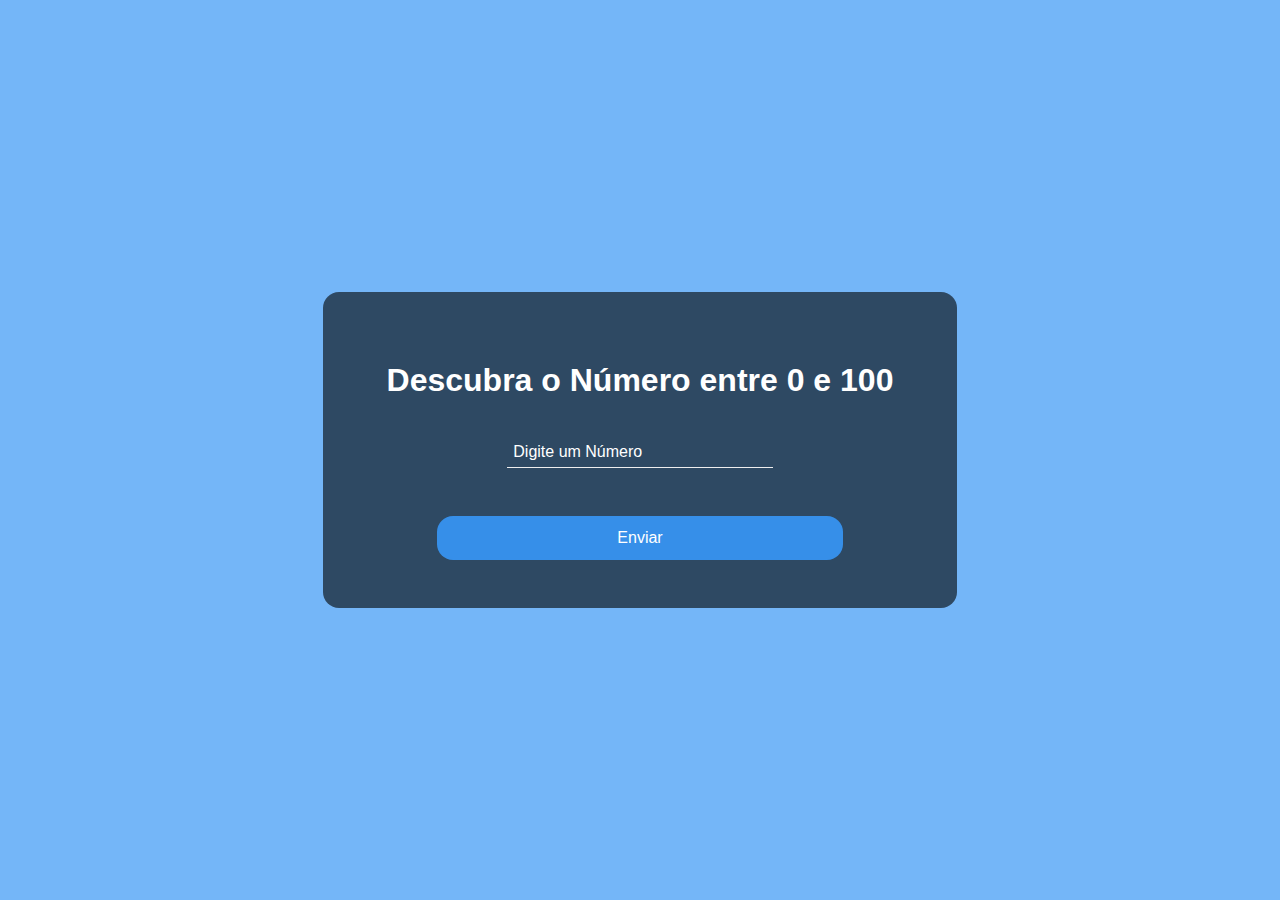
==== Jogo da adivinhação/gameE.html @ b777645e "jogo da adivinhacao" ====
<!DOCTYPE html>
<html lang="pt-BR">
<head>
    <meta charset="UTF-8">
    <meta http-equiv="X-UA-Compatible" content="IE=edge">
    <meta name="viewport" content="width=device-width, initial-scale=1.0">
    <title>Jogo da adivinhação</title>
    <link rel="stylesheet" href="style.css">
</head>
<body>
    <div class="content">
        <h1>Descubra o Número entre 0 e 100</h1>
        <input type="number" id="bet" placeholder="Digite um Número">
        <button onclick='verifyNumber()'> Enviar </button> 
    </div>
</body>
</html>
<script src="script.js"></script>
---- Jogo da adivinhação/style.css ----
:root{
    --color-white: #fff;
    --color-blue: rgb(116, 182, 248);
    --color-blue2: rgb(54, 143, 233);
    --color-gray: rgb(238, 238, 238);
}

body{
    all: unset;
    font-family: Arial, Helvetica, sans-serif;
    display: flex;
    justify-content: center;
    align-items: center;
    min-height: 100vh;
    background-color: var(--color-blue);
}

.content{
    display: flex;
    flex-direction: column;
    justify-content: center;
    align-items: center;
    gap: 1rem;
    background-color: rgba(0,0,0,0.6);
    color: var(--color-white);
    padding: 3rem 4rem;
    border-radius: 1rem;
}

.content input{
    background-color: transparent;
    border: none;
    border-bottom: 1px solid var(--color-gray);
    color: var(--color-white);
    outline: none;
    padding: .4rem;
    width: 50%;
    font-size: 1rem;
}

.content input::placeholder{
    color: var(--color-white);
}

.content input:focus{
    border-bottom: 1px solid var(--color-blue);
}

.content button{
    padding: .8rem;
    width: 80%;
    font-size: 1rem;
    background-color: var(--color-blue2);
    border: none;
    border-radius: 1rem;
    color: var(--color-white);
    margin-top: 2rem;
    cursor: pointer;
    transition: .4s;
}

.content button:hover{
    background-color: var(--color-blue);
}
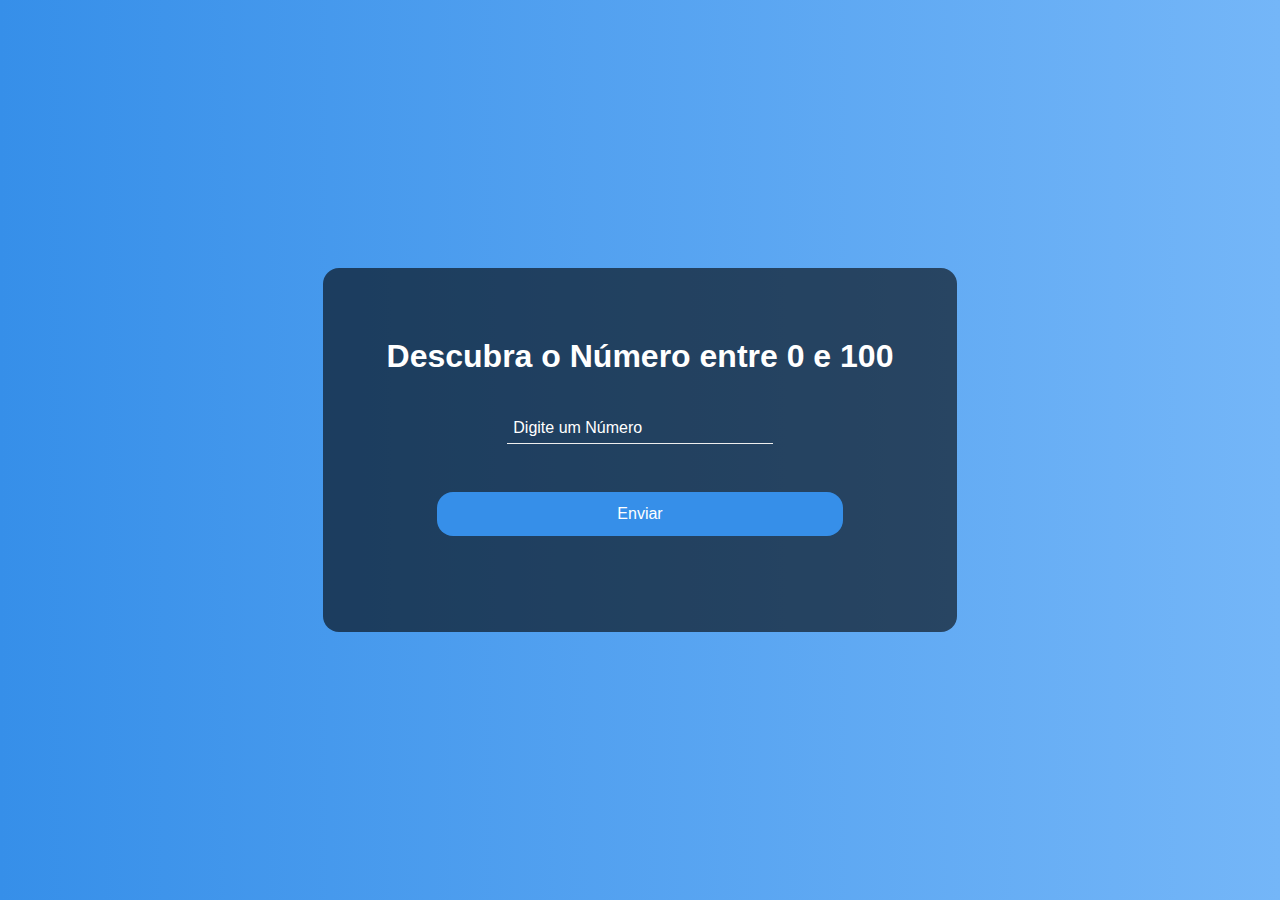
==== commit 7388816f: "paragrafo de feedback" ====
--- a/Jogo da adivinhação/gameE.html
+++ b/Jogo da adivinhação/gameE.html
@@ -1,5 +1,6 @@
 <!DOCTYPE html>
 <html lang="pt-BR">
+
 <head>
     <meta charset="UTF-8">
     <meta http-equiv="X-UA-Compatible" content="IE=edge">
@@ -7,12 +8,15 @@
     <title>Jogo da adivinhação</title>
     <link rel="stylesheet" href="style.css">
 </head>
+
 <body>
     <div class="content">
         <h1>Descubra o Número entre 0 e 100</h1>
         <input type="number" id="bet" placeholder="Digite um Número">
-        <button onclick='verifyNumber()'> Enviar </button> 
+        <button onclick='verifyNumber()'> Enviar </button>
+        <P id="feedback"></P>
     </div>
 </body>
+
 </html>
 <script src="script.js"></script>--- a/Jogo da adivinhação/style.css
+++ b/Jogo da adivinhação/style.css
@@ -1,33 +1,35 @@
-:root{
+:root {
     --color-white: #fff;
     --color-blue: rgb(116, 182, 248);
     --color-blue2: rgb(54, 143, 233);
     --color-gray: rgb(238, 238, 238);
 }
 
-body{
+body {
     all: unset;
     font-family: Arial, Helvetica, sans-serif;
     display: flex;
     justify-content: center;
     align-items: center;
     min-height: 100vh;
-    background-color: var(--color-blue);
+    background-image: linear-gradient(90deg,
+            var(--color-blue2),
+            var(--color-blue))
 }
 
-.content{
+.content {
     display: flex;
     flex-direction: column;
     justify-content: center;
     align-items: center;
     gap: 1rem;
-    background-color: rgba(0,0,0,0.6);
+    background-color: rgba(0, 0, 0, 0.6);
     color: var(--color-white);
     padding: 3rem 4rem;
     border-radius: 1rem;
 }
 
-.content input{
+.content input {
     background-color: transparent;
     border: none;
     border-bottom: 1px solid var(--color-gray);
@@ -38,15 +40,15 @@
     font-size: 1rem;
 }
 
-.content input::placeholder{
+.content input::placeholder {
     color: var(--color-white);
 }
 
-.content input:focus{
+.content input:focus {
     border-bottom: 1px solid var(--color-blue);
 }
 
-.content button{
+.content button {
     padding: .8rem;
     width: 80%;
     font-size: 1rem;
@@ -59,7 +61,6 @@
     transition: .4s;
 }
 
-.content button:hover{
+.content button:hover {
     background-color: var(--color-blue);
-}
-
+}